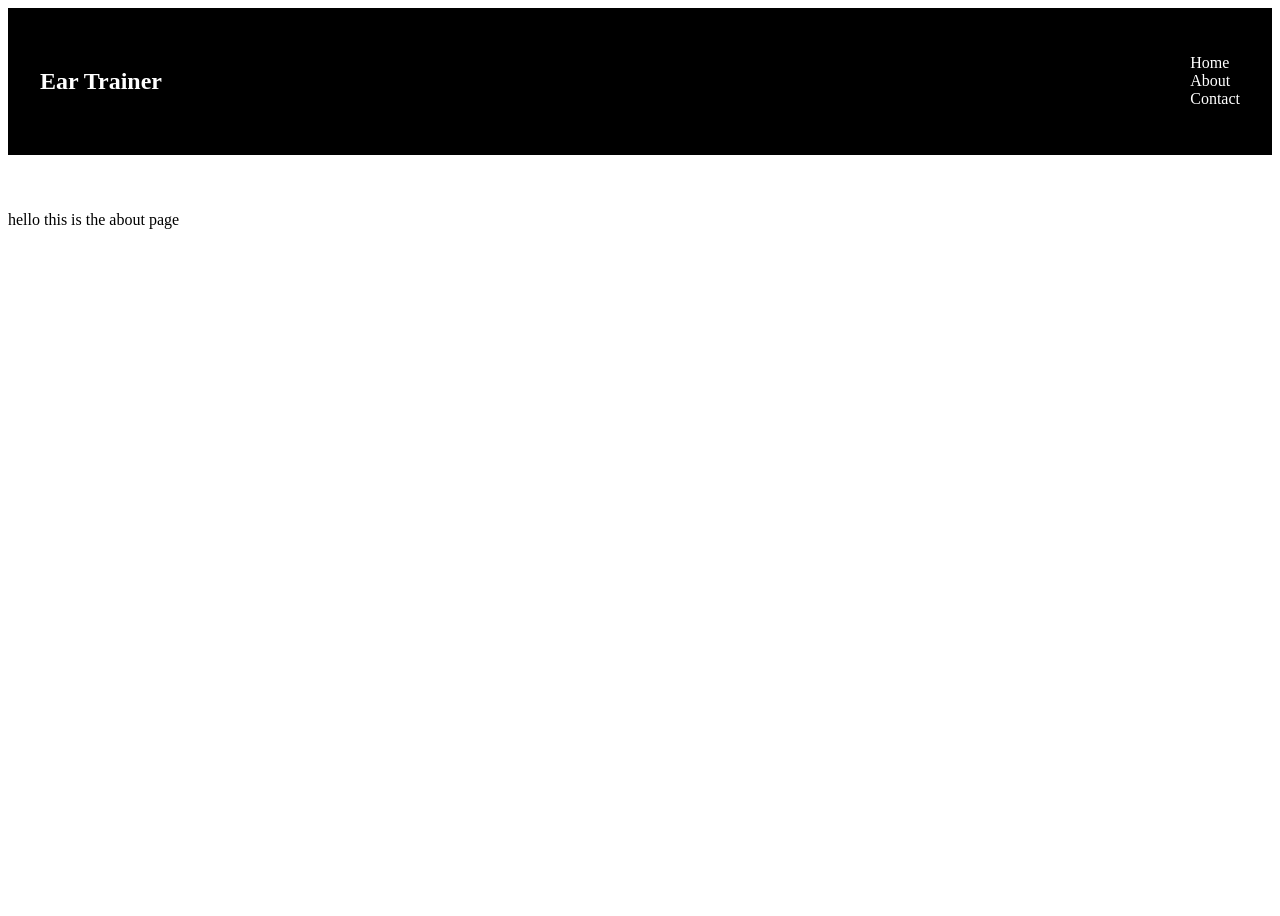
==== about.html @ 3f44d5b7 "Add about and contact pages" ====
<!DOCTYPE html>
<html lang="en">
<head>
    <meta charset="UTF-8">
    <meta name="viewport" content="width=device-width, initial-scale=1.0">
    <title>Ear Trainer</title>
    <link rel="icon" href="assets/images/favicon/favicon.png" type="image/png">
    <link rel="stylesheet" href="css/style.css">
</head>

<body>

<div class="main-wrapper">

    <header class="site-header">
        <div class="container">
            <nav class="navbar">
                <h1>Ear Trainer</h1>
                <div class="nav-links">
                    <a href="index.html">Home</a>
                    <a href="about.html">About</a>
                    <a href="contact.html">Contact</a>
                </div>
            </nav>
        </div>
    </header>

    <main>
        <p>hello this is the about page</p>
    </main>
    
</div>

</body>

</html>
---- css/style.css ----
body {
  background: white;
  color: black;
  display: flex;
  justify-content: center;
  /* padding: 40px; */
}

/* media means "only apply these CSS rules if a certain condition is true*/
/* prefers-color-scheme is a system-level browser setting exposed to CSS*/
@media (prefers-color-scheme: dark) {
  body {
    background: #121212;
    color: white;
  }
}

.main-wrapper {
    min-height: 100vh; /* "make the page at least full screen height" */
    /* max-width: 700px; */
    width: 100%; /* to avoid inconsistent width between pages */
    /* display: flex; */
    /* margin-top: 20px; */
    /* padding: 20px; */
    /* this will only justify if display flex is on !! */
    /* justify-content: center; */
    /* align-items: center; */
    /* text-align: center; */
}

.site-header {
    padding: 20px 0; /* "add top/bottom breathing room" */
    background: black;
    color: white;
}

.container {
    max-width: 1200px; /* limit width */
    margin: 0 auto; /* center it */
    padding: 20px; /* prevent touching edges */
    /* display: flex; */
    /* flex-direction: column; */
    /* background-color: aliceblue; */
    /* margin-top: 80px; */
    /* this adds space inside container from top */
    /* padding-top: 50px; */
    /* border-radius: 40px; */
    /* box-shadow: 0 4px 10px rgba(0, 0, 0, 0.1); */
    /* the align items command is a hard override for other aligns*/
    /* align-items: center;  */
    /* text-align: center;  */
}

.navbar {
    display: flex;
    justify-content: space-between; /* put logo left and links right */
    align-items: center; /* vertically align nicely */
}

.nav-links a {
    display: flex;
    gap: 20px;
    /* font-weight: bold; */
    text-decoration: none;
    color: white;
}

/* when a link is hovered over, change colour to blue */
.nav-links a:hover {
    color: lightblue;
}

main {
    padding: 40px 0;
}

section {
    padding: 60px 0;
}

.hero {
    padding: 100px 0;
}

footer {
    background: #111;
    color: white;
    padding: 40px 0;
}

/* h1 {    
    text-align: center;
    margin-bottom: 25px;
    font-size: 1.8rem;
} */

.card {
    background: teal;
    color: white;
    /* text-align: center; */
    padding: 20px;
    border-radius: 40px;
}

.button {
  border: none;
  background-color: teal;
  color: white;
  padding: 16px 32px;
  border-radius: 40px;
  text-align: center;
  text-decoration: none;
  display: inline-block;
  font-size: 16px;
  margin: 4px 2px;
  transition-duration: 0.4s;
  cursor: pointer;
}
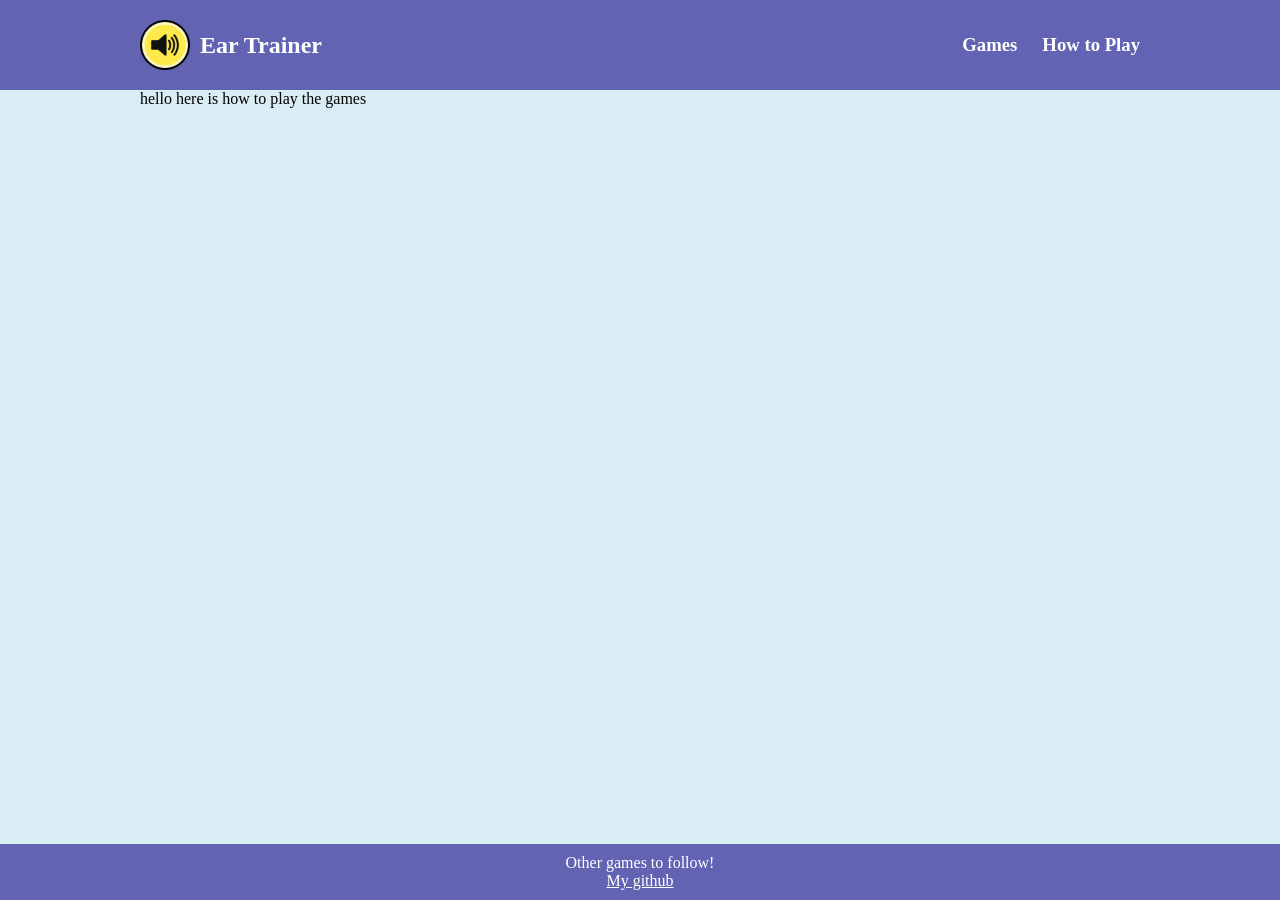
==== commit 04806f31: "Add how to play page and links" ====
--- a/about.html
+++ b/about.html
@@ -10,27 +10,47 @@
 
 <body>
 
-<div class="main-wrapper">
+<header>
+    <div class="container">
+        <nav>
+            <a href="index.html">
+                <img src="assets/images/favicon/favicon.png" alt="Logo: A speaker emitting sound on yellow background" height="50">
+                <h1>Ear Trainer</h1>
+            </a>
 
-    <header class="site-header">
-        <div class="container">
-            <nav class="navbar">
-                <h1>Ear Trainer</h1>
-                <div class="nav-links">
-                    <a href="index.html">Home</a>
-                    <a href="about.html">About</a>
-                    <a href="contact.html">Contact</a>
+            <div class="nav-links">
+
+                <div class="dropdown">
+                    <button><h3>Games</h3></button>
+
+                    <div class="dropdown-content">
+                        <a href="freqs-game.html">Whack-A-Freq</a>
+                        <a href="eq-game.html">Eq Detector</a>
+                    </div>
                 </div>
-            </nav>
-        </div>
-    </header>
 
-    <main>
-        <p>hello this is the about page</p>
-    </main>
-    
-</div>
+                <h3><a href="about.html">How to Play</a></h3>
+
+            </div>
+        </nav>
+    </div>
+</header>
+
+<main class="container">
+
+<p>hello here is how to play the games</p>
+
+</main>
+
+<footer>
+    <div class="container">
+        <p>Other games to follow!</p>
+        <a href="https://github.com/barneywhiffin" class ="button">My github</a>
+    </div>
+</footer> 
+
+
+<script src="js/main.js"></script>
 
 </body>
-
 </html>
--- a/css/style.css
+++ b/css/style.css
@@ -1,108 +1,124 @@
-body {
-  background: white;
-  color: black;
-  display: flex;
-  justify-content: center;
-  /* padding: 40px; */
+* {
+    margin: 0;
+    padding: 0;
 }
 
-/* media means "only apply these CSS rules if a certain condition is true*/
-/* prefers-color-scheme is a system-level browser setting exposed to CSS*/
-@media (prefers-color-scheme: dark) {
-  body {
-    background: #121212;
-    color: white;
-  }
+body {
+  background: rgb(217, 238, 244);
+  color: black;
+  min-height: 100vh;
+  width: 100%;
+  display: grid;
+  grid-template-rows: auto 1fr auto;
 }
 
-.main-wrapper {
-    min-height: 100vh; /* "make the page at least full screen height" */
-    /* max-width: 700px; */
-    width: 100%; /* to avoid inconsistent width between pages */
-    /* display: flex; */
-    /* margin-top: 20px; */
-    /* padding: 20px; */
-    /* this will only justify if display flex is on !! */
-    /* justify-content: center; */
-    /* align-items: center; */
-    /* text-align: center; */
-}
-
-.site-header {
-    padding: 20px 0; /* "add top/bottom breathing room" */
-    background: black;
+header {
+    padding: 20px 0;
+    background: rgb(99, 99, 179);
     color: white;
 }
 
 .container {
-    max-width: 1200px; /* limit width */
-    margin: 0 auto; /* center it */
-    padding: 20px; /* prevent touching edges */
-    /* display: flex; */
-    /* flex-direction: column; */
-    /* background-color: aliceblue; */
-    /* margin-top: 80px; */
-    /* this adds space inside container from top */
-    /* padding-top: 50px; */
-    /* border-radius: 40px; */
-    /* box-shadow: 0 4px 10px rgba(0, 0, 0, 0.1); */
-    /* the align items command is a hard override for other aligns*/
-    /* align-items: center;  */
-    /* text-align: center;  */
+    max-width: 1000px;
+    width: 90%;
+    margin: 0 auto;
 }
 
-.navbar {
+nav {
     display: flex;
-    justify-content: space-between; /* put logo left and links right */
-    align-items: center; /* vertically align nicely */
+    justify-content: space-between;
+    align-items: center;
 }
 
-.nav-links a {
+nav a {
     display: flex;
-    gap: 20px;
-    /* font-weight: bold; */
+    align-items: center;
     text-decoration: none;
+}
+
+.nav-links {
+    display: flex;
+}
+
+h1 {    
+    color: white;
+    padding-left: 10px;
+}
+
+h3 {
+    margin-left: 25px;
+    text-decoration: none;
+}
+
+h3 a {
     color: white;
 }
 
-/* when a link is hovered over, change colour to blue */
-.nav-links a:hover {
-    color: lightblue;
+h3 a:hover {
+    color: #eee;
+}
+
+.dropdown {
+    /* "use me as the coordinate system for positioned children" */
+    position: relative;
+}
+
+.dropdown button {
+    border: none;
+    /* browsers interpret border none as lose all styling,
+    so we need to set transparent background to pull from header instead of body */
+    background: transparent;
+    font: inherit;
+    color: white;
+    /* margin-right: 25px; */
+}
+
+.dropdown-content {
+    display: none;
+    position: absolute;
+    /* this, along with position relative in parent, stops box overflowing container */
+    right: 0;
+    background: white;
+    min-width: 120px;
+    border: 1px solid #ccc;
+}
+
+.dropdown-content a {
+    display: block;
+    padding: 10px;
+    text-decoration: none;
+    color: black;
+}
+
+.dropdown-content a:hover {
+    background: #eee;
+}
+
+.dropdown:hover .dropdown-content {
+    display: block;
 }
 
 main {
-    padding: 40px 0;
+    /* padding: 60px 0; */
+    display: grid;
+    grid-template-rows: auto 1fr;
+}
+
+.hero {
+    padding: 80px 0;
+    text-align: center;
 }
 
 section {
-    padding: 60px 0;
+    /* border: 2px solid white; */
+    display: flex;
+    flex-direction: column;
+    align-items: center;
+    justify-content: space-evenly;
+    /* margin: 0 auto; */
 }
 
-.hero {
-    padding: 100px 0;
-}
-
-footer {
-    background: #111;
-    color: white;
-    padding: 40px 0;
-}
-
-/* h1 {    
-    text-align: center;
-    margin-bottom: 25px;
-    font-size: 1.8rem;
-} */
-
-.card {
-    background: teal;
-    color: white;
-    /* text-align: center; */
-    padding: 20px;
-    border-radius: 40px;
-}
-
-.button {
+section button {
   border: none;
   background-color: teal;
   color: white;
@@ -112,7 +128,24 @@
   text-decoration: none;
   display: inline-block;
   font-size: 16px;
-  margin: 4px 2px;
   transition-duration: 0.4s;
   cursor: pointer;
+}
+
+footer {
+    background: rgb(99, 99, 179);
+    color: white;
+    padding: 10px 0;
+    text-align: center;
+}
+
+footer a {
+    color: white;
+}
+
+@media (prefers-color-scheme: dark) {
+  body {
+    background: #121212;
+    color: white;
+  }
 }
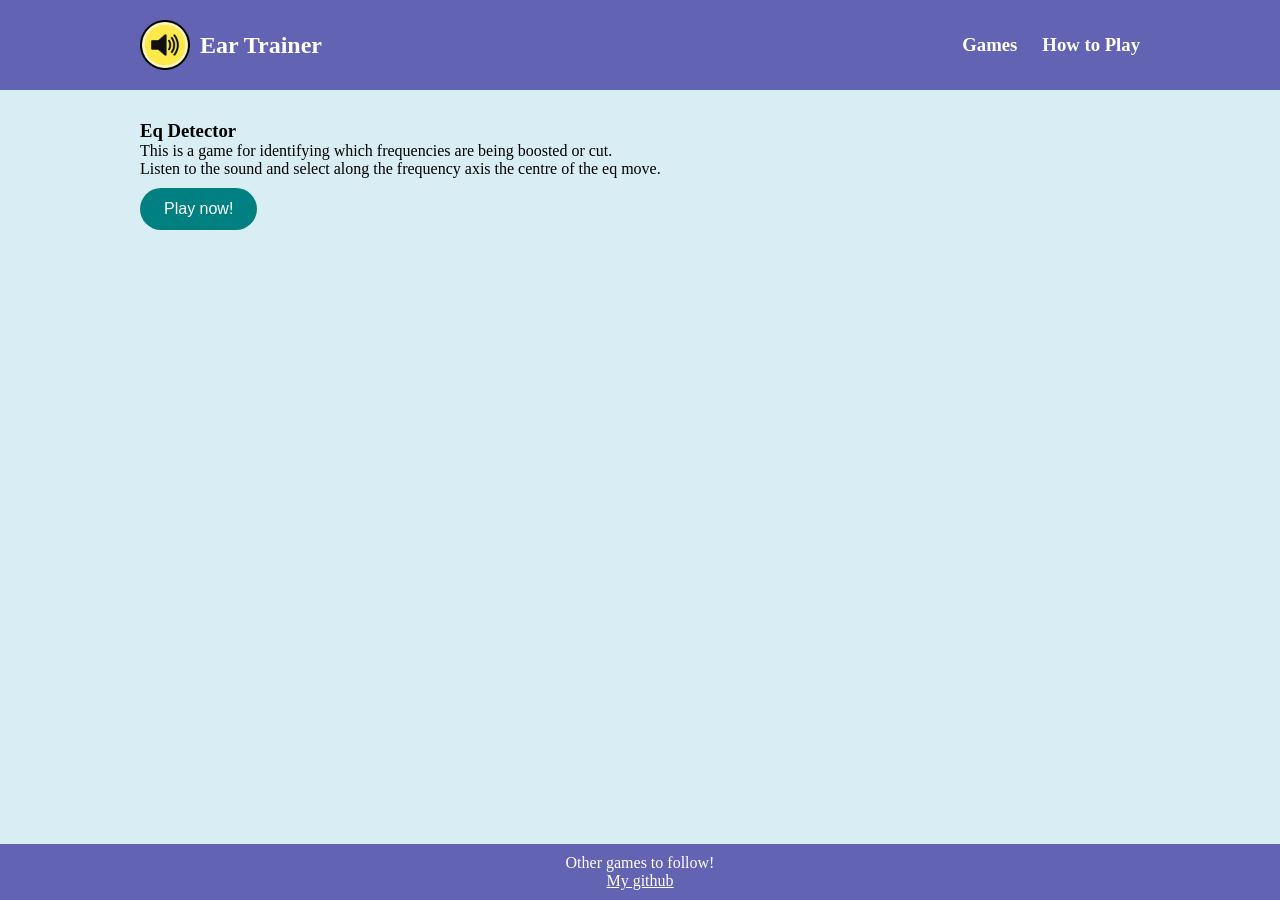
==== commit 83d5a6e8: "Move instructions to about page" ====
--- a/about.html
+++ b/about.html
@@ -38,7 +38,12 @@
 
 <main class="container">
 
-<p>hello here is how to play the games</p>
+    <div class="instruct">
+        <h3>Eq Detector</h3>
+        <p>This is a game for identifying which frequencies are being boosted or cut.</p>
+        <p>Listen to the sound and select along the frequency axis the centre of the eq move.</p>
+        <button class="green-button">Play now!</button>
+    </div>
 
 </main>
 
--- a/css/style.css
+++ b/css/style.css
@@ -45,7 +45,7 @@
     padding-left: 10px;
 }
 
-h3 {
+header h3 {
     margin-left: 25px;
     text-decoration: none;
 }
@@ -100,13 +100,23 @@
 
 main {
     /* padding: 60px 0; */
+    /* background: rgb(217, 238, 244); */
     display: grid;
     grid-template-rows: auto 1fr;
+}
+
+.color-btn {
+    margin-top: 30px;
 }
 
 .hero {
     padding: 80px 0;
     text-align: center;
+}
+
+.image {
+    display: flex;
+    justify-content: center;
 }
 
 section {
@@ -118,11 +128,11 @@
     /* margin: 0 auto; */
 }
 
-section button {
+.green-button {
   border: none;
   background-color: teal;
   color: white;
-  padding: 16px 32px;
+  padding: 12px 24px;
   border-radius: 40px;
   text-align: center;
   text-decoration: none;
@@ -130,6 +140,11 @@
   font-size: 16px;
   transition-duration: 0.4s;
   cursor: pointer;
+  margin-top: 10px;
+}
+
+.instruct {
+    margin-top: 30px;
 }
 
 footer {
